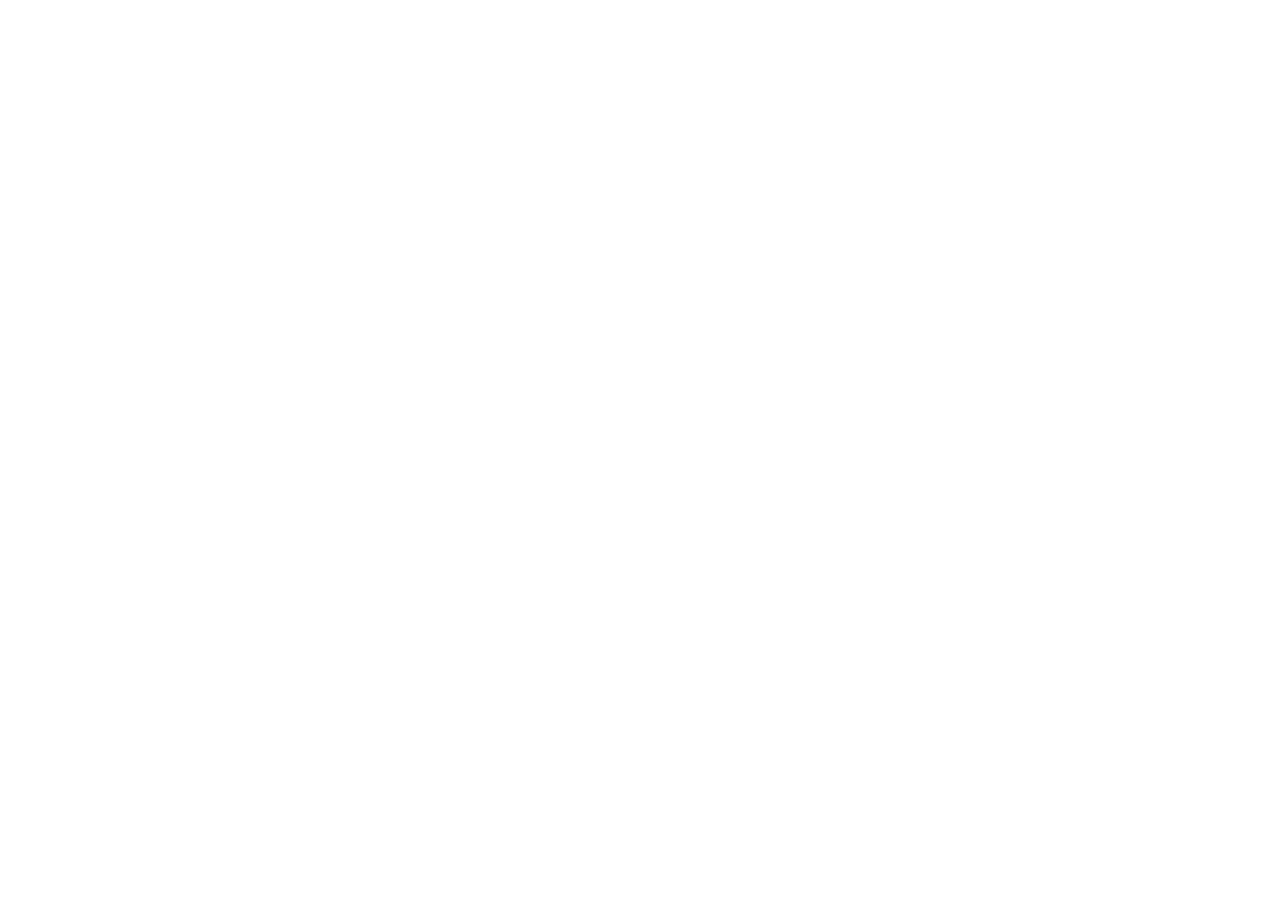
==== login.html @ fe6ef4d4 "大事件项目初始化第二遍" ====
<!DOCTYPE html>
<html lang="en">
<head>
    <meta charset="UTF-8">
    <meta name="viewport" content="width=device-width, initial-scale=1.0">
    <title>注册与登录</title>
</head>
<body>
    
</body>
</html>
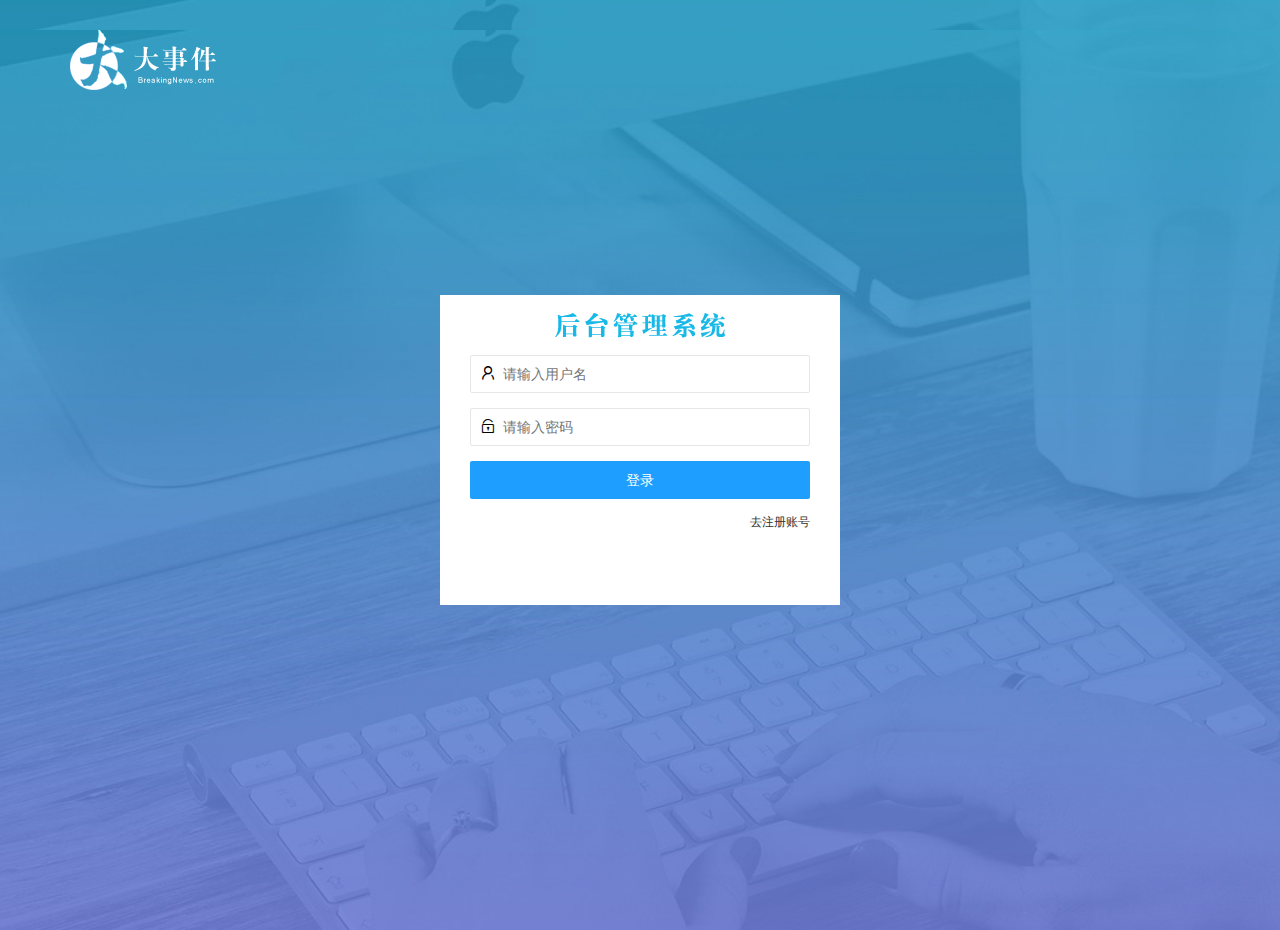
==== commit 66e6048b: "注册和登录功能完成" ====
--- a/login.html
+++ b/login.html
@@ -3,9 +3,76 @@
 <head>
     <meta charset="UTF-8">
     <meta name="viewport" content="width=device-width, initial-scale=1.0">
+    <link rel="shortcut icon" href="/bitbug_favicon.ico" />
+    <link rel="stylesheet" href="./assets/lib/layui/css/layui.css">
+    <link rel="stylesheet" href="./assets/css/login.css">
     <title>注册与登录</title>
 </head>
 <body>
-    
+    <!-- 顶部logo -->
+    <div class="layui-main" style="margin-top:30px;">
+        <img src="./assets/images/logo.png" alt="">
+    </div>
+    <!-- 注册和登录区域 -->
+    <div class="loginAndRegBox">
+        <!-- 登录注册标题 -->
+        <div class="title-box"></div>
+        <!-- 登陆区域 -->
+        <div class="login-box">
+            <!-- 登陆表单 -->
+            <form class="layui-form" id="form_login">
+                <!-- 用户名 -->
+                <div class="layui-form-item">
+                    <i class="layui-icon layui-icon-username"></i> 
+                    <input type="text" name="username" required  lay-verify="required" placeholder="请输入用户名" autocomplete="off" class="layui-input">
+                </div>
+                <!-- 密码 -->
+                <div class="layui-form-item">
+                    <i class="layui-icon layui-icon-password"></i> 
+                    <input type="password" name="password" required  lay-verify="required|pwd" placeholder="请输入密码" autocomplete="off" class="layui-input">
+                </div>
+                <!-- 登录按钮 -->
+                <div class="layui-form-item">
+                    <button class="layui-btn layui-btn-fluid layui-btn-normal" lay-submit >登录</button>
+                </div>
+                <div class="layui-form-item links">
+                    <a href="javascript:;" id="link_reg">去注册账号</a>
+                </div>
+            </form>
+            
+        </div>
+        <!-- 注册区域 -->
+        <div class="reg-box" style="display: none;">
+             <!-- 注册表单 -->
+             <form class="layui-form" id="form_reg">
+                <!-- 用户名 -->
+                <div class="layui-form-item">
+                    <i class="layui-icon layui-icon-username"></i> 
+                    <input type="text" name="username" required  lay-verify="required" placeholder="请输入用户名" autocomplete="off" class="layui-input">
+                </div>
+                <!-- 密码 -->
+                <div class="layui-form-item">
+                    <i class="layui-icon layui-icon-password"></i> 
+                    <input type="password" name="password" required  lay-verify="required|pwd" placeholder="请输入密码" autocomplete="off" class="layui-input">
+                </div>
+                <!-- 确认密码 -->
+                <div class="layui-form-item">
+                    <i class="layui-icon layui-icon-password"></i> 
+                    <input type="password" name="repassword" required  lay-verify="required|pwd|repwd" placeholder="再次确认密码" autocomplete="off" class="layui-input">
+                </div>
+                <!--注册 按钮 -->
+                <div class="layui-form-item">
+                    <button class="layui-btn layui-btn-fluid layui-btn-normal" lay-submit >注册</button>
+                </div>
+                <div class="layui-form-item links">
+                    <a href="javascript:;" id="link_login">去登录</a>
+                </div>
+            </form>
+        </div>
+    </div>
+    <script src="/assets/lib/layui/layui.all.js"></script>
+    <script src="./assets/lib/jquery.js"></script>
+    <script src="./assets/js/baseAPI.js"></script>
+    <script src="./assets/js/login.js"></script>
 </body>
 </html>--- a/assets/lib/layui/css/layui.css
+++ b/assets/lib/layui/css/layui.css
@@ -0,0 +1,2 @@
+/** layui-v2.5.5 MIT License By https://www.layui.com */
+ .layui-inline,img{display:inline-block;vertical-align:middle}h1,h2,h3,h4,h5,h6{font-weight:400}.layui-edge,.layui-header,.layui-inline,.layui-main{position:relative}.layui-body,.layui-edge,.layui-elip{overflow:hidden}.layui-btn,.layui-edge,.layui-inline,img{vertical-align:middle}.layui-btn,.layui-disabled,.layui-icon,.layui-unselect{-moz-user-select:none;-webkit-user-select:none;-ms-user-select:none}.layui-elip,.layui-form-checkbox span,.layui-form-pane .layui-form-label{text-overflow:ellipsis;white-space:nowrap}.layui-breadcrumb,.layui-tree-btnGroup{visibility:hidden}blockquote,body,button,dd,div,dl,dt,form,h1,h2,h3,h4,h5,h6,input,li,ol,p,pre,td,textarea,th,ul{margin:0;padding:0;-webkit-tap-highlight-color:rgba(0,0,0,0)}a:active,a:hover{outline:0}img{border:none}li{list-style:none}table{border-collapse:collapse;border-spacing:0}h4,h5,h6{font-size:100%}button,input,optgroup,option,select,textarea{font-family:inherit;font-size:inherit;font-style:inherit;font-weight:inherit;outline:0}pre{white-space:pre-wrap;white-space:-moz-pre-wrap;white-space:-pre-wrap;white-space:-o-pre-wrap;word-wrap:break-word}body{line-height:24px;font:14px Helvetica Neue,Helvetica,PingFang SC,Tahoma,Arial,sans-serif}hr{height:1px;margin:10px 0;border:0;clear:both}a{color:#333;text-decoration:none}a:hover{color:#777}a cite{font-style:normal;*cursor:pointer}.layui-border-box,.layui-border-box *{box-sizing:border-box}.layui-box,.layui-box *{box-sizing:content-box}.layui-clear{clear:both;*zoom:1}.layui-clear:after{content:'\20';clear:both;*zoom:1;display:block;height:0}.layui-inline{*display:inline;*zoom:1}.layui-edge{display:inline-block;width:0;height:0;border-width:6px;border-style:dashed;border-color:transparent}.layui-edge-top{top:-4px;border-bottom-color:#999;border-bottom-style:solid}.layui-edge-right{border-left-color:#999;border-left-style:solid}.layui-edge-bottom{top:2px;border-top-color:#999;border-top-style:solid}.layui-edge-left{border-right-color:#999;border-right-style:solid}.layui-disabled,.layui-disabled:hover{color:#d2d2d2!important;cursor:not-allowed!important}.layui-circle{border-radius:100%}.layui-show{display:block!important}.layui-hide{display:none!important}@font-face{font-family:layui-icon;src:url(../font/iconfont.eot?v=250);src:url(../font/iconfont.eot?v=250#iefix) format('embedded-opentype'),url(../font/iconfont.woff2?v=250) format('woff2'),url(../font/iconfont.woff?v=250) format('woff'),url(../font/iconfont.ttf?v=250) format('truetype'),url(../font/iconfont.svg?v=250#layui-icon) format('svg')}.layui-icon{font-family:layui-icon!important;font-size:16px;font-style:normal;-webkit-font-smoothing:antialiased;-moz-osx-font-smoothing:grayscale}.layui-icon-reply-fill:before{content:"\e611"}.layui-icon-set-fill:before{content:"\e614"}.layui-icon-menu-fill:before{content:"\e60f"}.layui-icon-search:before{content:"\e615"}.layui-icon-share:before{content:"\e641"}.layui-icon-set-sm:before{content:"\e620"}.layui-icon-engine:before{content:"\e628"}.layui-icon-close:before{content:"\1006"}.layui-icon-close-fill:before{content:"\1007"}.layui-icon-chart-screen:before{content:"\e629"}.layui-icon-star:before{content:"\e600"}.layui-icon-circle-dot:before{content:"\e617"}.layui-icon-chat:before{content:"\e606"}.layui-icon-release:before{content:"\e609"}.layui-icon-list:before{content:"\e60a"}.layui-icon-chart:before{content:"\e62c"}.layui-icon-ok-circle:before{content:"\1005"}.layui-icon-layim-theme:before{content:"\e61b"}.layui-icon-table:before{content:"\e62d"}.layui-icon-right:before{content:"\e602"}.layui-icon-left:before{content:"\e603"}.layui-icon-cart-simple:before{content:"\e698"}.layui-icon-face-cry:before{content:"\e69c"}.layui-icon-face-smile:before{content:"\e6af"}.layui-icon-survey:before{content:"\e6b2"}.layui-icon-tree:before{content:"\e62e"}.layui-icon-upload-circle:before{content:"\e62f"}.layui-icon-add-circle:before{content:"\e61f"}.layui-icon-download-circle:before{content:"\e601"}.layui-icon-templeate-1:before{content:"\e630"}.layui-icon-util:before{content:"\e631"}.layui-icon-face-surprised:before{content:"\e664"}.layui-icon-edit:before{content:"\e642"}.layui-icon-speaker:before{content:"\e645"}.layui-icon-down:before{content:"\e61a"}.layui-icon-file:before{content:"\e621"}.layui-icon-layouts:before{content:"\e632"}.layui-icon-rate-half:before{content:"\e6c9"}.layui-icon-add-circle-fine:before{content:"\e608"}.layui-icon-prev-circle:before{content:"\e633"}.layui-icon-read:before{content:"\e705"}.layui-icon-404:before{content:"\e61c"}.layui-icon-carousel:before{content:"\e634"}.layui-icon-help:before{content:"\e607"}.layui-icon-code-circle:before{content:"\e635"}.layui-icon-water:before{content:"\e636"}.layui-icon-username:before{content:"\e66f"}.layui-icon-find-fill:before{content:"\e670"}.layui-icon-about:before{content:"\e60b"}.layui-icon-location:before{content:"\e715"}.layui-icon-up:before{content:"\e619"}.layui-icon-pause:before{content:"\e651"}.layui-icon-date:before{content:"\e637"}.layui-icon-layim-uploadfile:before{content:"\e61d"}.layui-icon-delete:before{content:"\e640"}.layui-icon-play:before{content:"\e652"}.layui-icon-top:before{content:"\e604"}.layui-icon-friends:before{content:"\e612"}.layui-icon-refresh-3:before{content:"\e9aa"}.layui-icon-ok:before{content:"\e605"}.layui-icon-layer:before{content:"\e638"}.layui-icon-face-smile-fine:before{content:"\e60c"}.layui-icon-dollar:before{content:"\e659"}.layui-icon-group:before{content:"\e613"}.layui-icon-layim-download:before{content:"\e61e"}.layui-icon-picture-fine:before{content:"\e60d"}.layui-icon-link:before{content:"\e64c"}.layui-icon-diamond:before{content:"\e735"}.layui-icon-log:before{content:"\e60e"}.layui-icon-rate-solid:before{content:"\e67a"}.layui-icon-fonts-del:before{content:"\e64f"}.layui-icon-unlink:before{content:"\e64d"}.layui-icon-fonts-clear:before{content:"\e639"}.layui-icon-triangle-r:before{content:"\e623"}.layui-icon-circle:before{content:"\e63f"}.layui-icon-radio:before{content:"\e643"}.layui-icon-align-center:before{content:"\e647"}.layui-icon-align-right:before{content:"\e648"}.layui-icon-align-left:before{content:"\e649"}.layui-icon-loading-1:before{content:"\e63e"}.layui-icon-return:before{content:"\e65c"}.layui-icon-fonts-strong:before{content:"\e62b"}.layui-icon-upload:before{content:"\e67c"}.layui-icon-dialogue:before{content:"\e63a"}.layui-icon-video:before{content:"\e6ed"}.layui-icon-headset:before{content:"\e6fc"}.layui-icon-cellphone-fine:before{content:"\e63b"}.layui-icon-add-1:before{content:"\e654"}.layui-icon-face-smile-b:before{content:"\e650"}.layui-icon-fonts-html:before{content:"\e64b"}.layui-icon-form:before{content:"\e63c"}.layui-icon-cart:before{content:"\e657"}.layui-icon-camera-fill:before{content:"\e65d"}.layui-icon-tabs:before{content:"\e62a"}.layui-icon-fonts-code:before{content:"\e64e"}.layui-icon-fire:before{content:"\e756"}.layui-icon-set:before{content:"\e716"}.layui-icon-fonts-u:before{content:"\e646"}.layui-icon-triangle-d:before{content:"\e625"}.layui-icon-tips:before{content:"\e702"}.layui-icon-picture:before{content:"\e64a"}.layui-icon-more-vertical:before{content:"\e671"}.layui-icon-flag:before{content:"\e66c"}.layui-icon-loading:before{content:"\e63d"}.layui-icon-fonts-i:before{content:"\e644"}.layui-icon-refresh-1:before{content:"\e666"}.layui-icon-rmb:before{content:"\e65e"}.layui-icon-home:before{content:"\e68e"}.layui-icon-user:before{content:"\e770"}.layui-icon-notice:before{content:"\e667"}.layui-icon-login-weibo:before{content:"\e675"}.layui-icon-voice:before{content:"\e688"}.layui-icon-upload-drag:before{content:"\e681"}.layui-icon-login-qq:before{content:"\e676"}.layui-icon-snowflake:before{content:"\e6b1"}.layui-icon-file-b:before{content:"\e655"}.layui-icon-template:before{content:"\e663"}.layui-icon-auz:before{content:"\e672"}.layui-icon-console:before{content:"\e665"}.layui-icon-app:before{content:"\e653"}.layui-icon-prev:before{content:"\e65a"}.layui-icon-website:before{content:"\e7ae"}.layui-icon-next:before{content:"\e65b"}.layui-icon-component:before{content:"\e857"}.layui-icon-more:before{content:"\e65f"}.layui-icon-login-wechat:before{content:"\e677"}.layui-icon-shrink-right:before{content:"\e668"}.layui-icon-spread-left:before{content:"\e66b"}.layui-icon-camera:before{content:"\e660"}.layui-icon-note:before{content:"\e66e"}.layui-icon-refresh:before{content:"\e669"}.layui-icon-female:before{content:"\e661"}.layui-icon-male:before{content:"\e662"}.layui-icon-password:before{content:"\e673"}.layui-icon-senior:before{content:"\e674"}.layui-icon-theme:before{content:"\e66a"}.layui-icon-tread:before{content:"\e6c5"}.layui-icon-praise:before{content:"\e6c6"}.layui-icon-star-fill:before{content:"\e658"}.layui-icon-rate:before{content:"\e67b"}.layui-icon-template-1:before{content:"\e656"}.layui-icon-vercode:before{content:"\e679"}.layui-icon-cellphone:before{content:"\e678"}.layui-icon-screen-full:before{content:"\e622"}.layui-icon-screen-restore:before{content:"\e758"}.layui-icon-cols:before{content:"\e610"}.layui-icon-export:before{content:"\e67d"}.layui-icon-print:before{content:"\e66d"}.layui-icon-slider:before{content:"\e714"}.layui-icon-addition:before{content:"\e624"}.layui-icon-subtraction:before{content:"\e67e"}.layui-icon-service:before{content:"\e626"}.layui-icon-transfer:before{content:"\e691"}.layui-main{width:1140px;margin:0 auto}.layui-header{z-index:1000;height:60px}.layui-header a:hover{transition:all .5s;-webkit-transition:all .5s}.layui-side{position:fixed;left:0;top:0;bottom:0;z-index:999;width:200px;overflow-x:hidden}.layui-side-scroll{position:relative;width:220px;height:100%;overflow-x:hidden}.layui-body{position:absolute;left:200px;right:0;top:0;bottom:0;z-index:998;width:auto;overflow-y:auto;box-sizing:border-box}.layui-layout-body{overflow:hidden}.layui-layout-admin .layui-header{background-color:#23262E}.layui-layout-admin .layui-side{top:60px;width:200px;overflow-x:hidden}.layui-layout-admin .layui-body{position:fixed;top:60px;bottom:44px}.layui-layout-admin .layui-main{width:auto;margin:0 15px}.layui-layout-admin .layui-footer{position:fixed;left:200px;right:0;bottom:0;height:44px;line-height:44px;padding:0 15px;background-color:#eee}.layui-layout-admin .layui-logo{position:absolute;left:0;top:0;width:200px;height:100%;line-height:60px;text-align:center;color:#009688;font-size:16px}.layui-layout-admin .layui-header .layui-nav{background:0 0}.layui-layout-left{position:absolute!important;left:200px;top:0}.layui-layout-right{position:absolute!important;right:0;top:0}.layui-container{position:relative;margin:0 auto;padding:0 15px;box-sizing:border-box}.layui-fluid{position:relative;margin:0 auto;padding:0 15px}.layui-row:after,.layui-row:before{content:'';display:block;clear:both}.layui-col-lg1,.layui-col-lg10,.layui-col-lg11,.layui-col-lg12,.layui-col-lg2,.layui-col-lg3,.layui-col-lg4,.layui-col-lg5,.layui-col-lg6,.layui-col-lg7,.layui-col-lg8,.layui-col-lg9,.layui-col-md1,.layui-col-md10,.layui-col-md11,.layui-col-md12,.layui-col-md2,.layui-col-md3,.layui-col-md4,.layui-col-md5,.layui-col-md6,.layui-col-md7,.layui-col-md8,.layui-col-md9,.layui-col-sm1,.layui-col-sm10,.layui-col-sm11,.layui-col-sm12,.layui-col-sm2,.layui-col-sm3,.layui-col-sm4,.layui-col-sm5,.layui-col-sm6,.layui-col-sm7,.layui-col-sm8,.layui-col-sm9,.layui-col-xs1,.layui-col-xs10,.layui-col-xs11,.layui-col-xs12,.layui-col-xs2,.layui-col-xs3,.layui-col-xs4,.layui-col-xs5,.layui-col-xs6,.layui-col-xs7,.layui-col-xs8,.layui-col-xs9{position:relative;display:block;box-sizing:border-box}.layui-col-xs1,.layui-col-xs10,.layui-col-xs11,.layui-col-xs12,.layui-col-xs2,.layui-col-xs3,.layui-col-xs4,.layui-col-xs5,.layui-col-xs6,.layui-col-xs7,.layui-col-xs8,.layui-col-xs9{float:left}.layui-col-xs1{width:8.33333333%}.layui-col-xs2{width:16.66666667%}.layui-col-xs3{width:25%}.layui-col-xs4{width:33.33333333%}.layui-col-xs5{width:41.66666667%}.layui-col-xs6{width:50%}.layui-col-xs7{width:58.33333333%}.layui-col-xs8{width:66.66666667%}.layui-col-xs9{width:75%}.layui-col-xs10{width:83.33333333%}.layui-col-xs11{width:91.66666667%}.layui-col-xs12{width:100%}.layui-col-xs-offset1{margin-left:8.33333333%}.layui-col-xs-offset2{margin-left:16.66666667%}.layui-col-xs-offset3{margin-left:25%}.layui-col-xs-offset4{margin-left:33.33333333%}.layui-col-xs-offset5{margin-left:41.66666667%}.layui-col-xs-offset6{margin-left:50%}.layui-col-xs-offset7{margin-left:58.33333333%}.layui-col-xs-offset8{margin-left:66.66666667%}.layui-col-xs-offset9{margin-left:75%}.layui-col-xs-offset10{margin-left:83.33333333%}.layui-col-xs-offset11{margin-left:91.66666667%}.layui-col-xs-offset12{margin-left:100%}@media screen and (max-width:768px){.layui-hide-xs{display:none!important}.layui-show-xs-block{display:block!important}.layui-show-xs-inline{display:inline!important}.layui-show-xs-inline-block{display:inline-block!important}}@media screen and (min-width:768px){.layui-container{width:750px}.layui-hide-sm{display:none!important}.layui-show-sm-block{display:block!important}.layui-show-sm-inline{display:inline!important}.layui-show-sm-inline-block{display:inline-block!important}.layui-col-sm1,.layui-col-sm10,.layui-col-sm11,.layui-col-sm12,.layui-col-sm2,.layui-col-sm3,.layui-col-sm4,.layui-col-sm5,.layui-col-sm6,.layui-col-sm7,.layui-col-sm8,.layui-col-sm9{float:left}.layui-col-sm1{width:8.33333333%}.layui-col-sm2{width:16.66666667%}.layui-col-sm3{width:25%}.layui-col-sm4{width:33.33333333%}.layui-col-sm5{width:41.66666667%}.layui-col-sm6{width:50%}.layui-col-sm7{width:58.33333333%}.layui-col-sm8{width:66.66666667%}.layui-col-sm9{width:75%}.layui-col-sm10{width:83.33333333%}.layui-col-sm11{width:91.66666667%}.layui-col-sm12{width:100%}.layui-col-sm-offset1{margin-left:8.33333333%}.layui-col-sm-offset2{margin-left:16.66666667%}.layui-col-sm-offset3{margin-left:25%}.layui-col-sm-offset4{margin-left:33.33333333%}.layui-col-sm-offset5{margin-left:41.66666667%}.layui-col-sm-offset6{margin-left:50%}.layui-col-sm-offset7{margin-left:58.33333333%}.layui-col-sm-offset8{margin-left:66.66666667%}.layui-col-sm-offset9{margin-left:75%}.layui-col-sm-offset10{margin-left:83.33333333%}.layui-col-sm-offset11{margin-left:91.66666667%}.layui-col-sm-offset12{margin-left:100%}}@media screen and (min-width:992px){.layui-container{width:970px}.layui-hide-md{display:none!important}.layui-show-md-block{display:block!important}.layui-show-md-inline{display:inline!important}.layui-show-md-inline-block{display:inline-block!important}.layui-col-md1,.layui-col-md10,.layui-col-md11,.layui-col-md12,.layui-col-md2,.layui-col-md3,.layui-col-md4,.layui-col-md5,.layui-col-md6,.layui-col-md7,.layui-col-md8,.layui-col-md9{float:left}.layui-col-md1{width:8.33333333%}.layui-col-md2{width:16.66666667%}.layui-col-md3{width:25%}.layui-col-md4{width:33.33333333%}.layui-col-md5{width:41.66666667%}.layui-col-md6{width:50%}.layui-col-md7{width:58.33333333%}.layui-col-md8{width:66.66666667%}.layui-col-md9{width:75%}.layui-col-md10{width:83.33333333%}.layui-col-md11{width:91.66666667%}.layui-col-md12{width:100%}.layui-col-md-offset1{margin-left:8.33333333%}.layui-col-md-offset2{margin-left:16.66666667%}.layui-col-md-offset3{margin-left:25%}.layui-col-md-offset4{margin-left:33.33333333%}.layui-col-md-offset5{margin-left:41.66666667%}.layui-col-md-offset6{margin-left:50%}.layui-col-md-offset7{margin-left:58.33333333%}.layui-col-md-offset8{margin-left:66.66666667%}.layui-col-md-offset9{margin-left:75%}.layui-col-md-offset10{margin-left:83.33333333%}.layui-col-md-offset11{margin-left:91.66666667%}.layui-col-md-offset12{margin-left:100%}}@media screen and (min-width:1200px){.layui-container{width:1170px}.layui-hide-lg{display:none!important}.layui-show-lg-block{display:block!important}.layui-show-lg-inline{display:inline!important}.layui-show-lg-inline-block{display:inline-block!important}.layui-col-lg1,.layui-col-lg10,.layui-col-lg11,.layui-col-lg12,.layui-col-lg2,.layui-col-lg3,.layui-col-lg4,.layui-col-lg5,.layui-col-lg6,.layui-col-lg7,.layui-col-lg8,.layui-col-lg9{float:left}.layui-col-lg1{width:8.33333333%}.layui-col-lg2{width:16.66666667%}.layui-col-lg3{width:25%}.layui-col-lg4{width:33.33333333%}.layui-col-lg5{width:41.66666667%}.layui-col-lg6{width:50%}.layui-col-lg7{width:58.33333333%}.layui-col-lg8{width:66.66666667%}.layui-col-lg9{width:75%}.layui-col-lg10{width:83.33333333%}.layui-col-lg11{width:91.66666667%}.layui-col-lg12{width:100%}.layui-col-lg-offset1{margin-left:8.33333333%}.layui-col-lg-offset2{margin-left:16.66666667%}.layui-col-lg-offset3{margin-left:25%}.layui-col-lg-offset4{margin-left:33.33333333%}.layui-col-lg-offset5{margin-left:41.66666667%}.layui-col-lg-offset6{margin-left:50%}.layui-col-lg-offset7{margin-left:58.33333333%}.layui-col-lg-offset8{margin-left:66.66666667%}.layui-col-lg-offset9{margin-left:75%}.layui-col-lg-offset10{margin-left:83.33333333%}.layui-col-lg-offset11{margin-left:91.66666667%}.layui-col-lg-offset12{margin-left:100%}}.layui-col-space1{margin:-.5px}.layui-col-space1>*{padding:.5px}.layui-col-space3{margin:-1.5px}.layui-col-space3>*{padding:1.5px}.layui-col-space5{margin:-2.5px}.layui-col-space5>*{padding:2.5px}.layui-col-space8{margin:-3.5px}.layui-col-space8>*{padding:3.5px}.layui-col-space10{margin:-5px}.layui-col-space10>*{padding:5px}.layui-col-space12{margin:-6px}.layui-col-space12>*{padding:6px}.layui-col-space15{margin:-7.5px}.layui-col-space15>*{padding:7.5px}.layui-col-space18{margin:-9px}.layui-col-space18>*{padding:9px}.layui-col-space20{margin:-10px}.layui-col-space20>*{padding:10px}.layui-col-space22{margin:-11px}.layui-col-space22>*{padding:11px}.layui-col-space25{margin:-12.5px}.layui-col-space25>*{padding:12.5px}.layui-col-space30{margin:-15px}.layui-col-space30>*{padding:15px}.layui-btn,.layui-input,.layui-select,.layui-textarea,.layui-upload-button{outline:0;-webkit-appearance:none;transition:all .3s;-webkit-transition:all .3s;box-sizing:border-box}.layui-elem-quote{margin-bottom:10px;padding:15px;line-height:22px;border-left:5px solid #009688;border-radius:0 2px 2px 0;background-color:#f2f2f2}.layui-quote-nm{border-style:solid;border-width:1px 1px 1px 5px;background:0 0}.layui-elem-field{margin-bottom:10px;padding:0;border-width:1px;border-style:solid}.layui-elem-field legend{margin-left:20px;padding:0 10px;font-size:20px;font-weight:300}.layui-field-title{margin:10px 0 20px;border-width:1px 0 0}.layui-field-box{padding:10px 15px}.layui-field-title .layui-field-box{padding:10px 0}.layui-progress{position:relative;height:6px;border-radius:20px;background-color:#e2e2e2}.layui-progress-bar{position:absolute;left:0;top:0;width:0;max-width:100%;height:6px;border-radius:20px;text-align:right;background-color:#5FB878;transition:all .3s;-webkit-transition:all .3s}.layui-progress-big,.layui-progress-big .layui-progress-bar{height:18px;line-height:18px}.layui-progress-text{position:relative;top:-20px;line-height:18px;font-size:12px;color:#666}.layui-progress-big .layui-progress-text{position:static;padding:0 10px;color:#fff}.layui-collapse{border-width:1px;border-style:solid;border-radius:2px}.layui-colla-content,.layui-colla-item{border-top-width:1px;border-top-style:solid}.layui-colla-item:first-child{border-top:none}.layui-colla-title{position:relative;height:42px;line-height:42px;padding:0 15px 0 35px;color:#333;background-color:#f2f2f2;cursor:pointer;font-size:14px;overflow:hidden}.layui-colla-content{display:none;padding:10px 15px;line-height:22px;color:#666}.layui-colla-icon{position:absolute;left:15px;top:0;font-size:14px}.layui-card{margin-bottom:15px;border-radius:2px;background-color:#fff;box-shadow:0 1px 2px 0 rgba(0,0,0,.05)}.layui-card:last-child{margin-bottom:0}.layui-card-header{position:relative;height:42px;line-height:42px;padding:0 15px;border-bottom:1px solid #f6f6f6;color:#333;border-radius:2px 2px 0 0;font-size:14px}.layui-bg-black,.layui-bg-blue,.layui-bg-cyan,.layui-bg-green,.layui-bg-orange,.layui-bg-red{color:#fff!important}.layui-card-body{position:relative;padding:10px 15px;line-height:24px}.layui-card-body[pad15]{padding:15px}.layui-card-body[pad20]{padding:20px}.layui-card-body .layui-table{margin:5px 0}.layui-card .layui-tab{margin:0}.layui-panel-window{position:relative;padding:15px;border-radius:0;border-top:5px solid #E6E6E6;background-color:#fff}.layui-auxiliar-moving{position:fixed;left:0;right:0;top:0;bottom:0;width:100%;height:100%;background:0 0;z-index:9999999999}.layui-form-label,.layui-form-mid,.layui-form-select,.layui-input-block,.layui-input-inline,.layui-textarea{position:relative}.layui-bg-red{background-color:#FF5722!important}.layui-bg-orange{background-color:#FFB800!important}.layui-bg-green{background-color:#009688!important}.layui-bg-cyan{background-color:#2F4056!important}.layui-bg-blue{background-color:#1E9FFF!important}.layui-bg-black{background-color:#393D49!important}.layui-bg-gray{background-color:#eee!important;color:#666!important}.layui-badge-rim,.layui-colla-content,.layui-colla-item,.layui-collapse,.layui-elem-field,.layui-form-pane .layui-form-item[pane],.layui-form-pane .layui-form-label,.layui-input,.layui-layedit,.layui-layedit-tool,.layui-quote-nm,.layui-select,.layui-tab-bar,.layui-tab-card,.layui-tab-title,.layui-tab-title .layui-this:after,.layui-textarea{border-color:#e6e6e6}.layui-timeline-item:before,hr{background-color:#e6e6e6}.layui-text{line-height:22px;font-size:14px;color:#666}.layui-text h1,.layui-text h2,.layui-text h3{font-weight:500;color:#333}.layui-text h1{font-size:30px}.layui-text h2{font-size:24px}.layui-text h3{font-size:18px}.layui-text a:not(.layui-btn){color:#01AAED}.layui-text a:not(.layui-btn):hover{text-decoration:underline}.layui-text ul{padding:5px 0 5px 15px}.layui-text ul li{margin-top:5px;list-style-type:disc}.layui-text em,.layui-word-aux{color:#999!important;padding:0 5px!important}.layui-btn{display:inline-block;height:38px;line-height:38px;padding:0 18px;background-color:#009688;color:#fff;white-space:nowrap;text-align:center;font-size:14px;border:none;border-radius:2px;cursor:pointer}.layui-btn:hover{opacity:.8;filter:alpha(opacity=80);color:#fff}.layui-btn:active{opacity:1;filter:alpha(opacity=100)}.layui-btn+.layui-btn{margin-left:10px}.layui-btn-container{font-size:0}.layui-btn-container .layui-btn{margin-right:10px;margin-bottom:10px}.layui-btn-container .layui-btn+.layui-btn{margin-left:0}.layui-table .layui-btn-container .layui-btn{margin-bottom:9px}.layui-btn-radius{border-radius:100px}.layui-btn .layui-icon{margin-right:3px;font-size:18px;vertical-align:bottom;vertical-align:middle\9}.layui-btn-primary{border:1px solid #C9C9C9;background-color:#fff;color:#555}.layui-btn-primary:hover{border-color:#009688;color:#333}.layui-btn-normal{background-color:#1E9FFF}.layui-btn-warm{background-color:#FFB800}.layui-btn-danger{background-color:#FF5722}.layui-btn-checked{background-color:#5FB878}.layui-btn-disabled,.layui-btn-disabled:active,.layui-btn-disabled:hover{border:1px solid #e6e6e6;background-color:#FBFBFB;color:#C9C9C9;cursor:not-allowed;opacity:1}.layui-btn-lg{height:44px;line-height:44px;padding:0 25px;font-size:16px}.layui-btn-sm{height:30px;line-height:30px;padding:0 10px;font-size:12px}.layui-btn-sm i{font-size:16px!important}.layui-btn-xs{height:22px;line-height:22px;padding:0 5px;font-size:12px}.layui-btn-xs i{font-size:14px!important}.layui-btn-group{display:inline-block;vertical-align:middle;font-size:0}.layui-btn-group .layui-btn{margin-left:0!important;margin-right:0!important;border-left:1px solid rgba(255,255,255,.5);border-radius:0}.layui-btn-group .layui-btn-primary{border-left:none}.layui-btn-group .layui-btn-primary:hover{border-color:#C9C9C9;color:#009688}.layui-btn-group .layui-btn:first-child{border-left:none;border-radius:2px 0 0 2px}.layui-btn-group .layui-btn-primary:first-child{border-left:1px solid #c9c9c9}.layui-btn-group .layui-btn:last-child{border-radius:0 2px 2px 0}.layui-btn-group .layui-btn+.layui-btn{margin-left:0}.layui-btn-group+.layui-btn-group{margin-left:10px}.layui-btn-fluid{width:100%}.layui-input,.layui-select,.layui-textarea{height:38px;line-height:1.3;line-height:38px\9;border-width:1px;border-style:solid;background-color:#fff;border-radius:2px}.layui-input::-webkit-input-placeholder,.layui-select::-webkit-input-placeholder,.layui-textarea::-webkit-input-placeholder{line-height:1.3}.layui-input,.layui-textarea{display:block;width:100%;padding-left:10px}.layui-input:hover,.layui-textarea:hover{border-color:#D2D2D2!important}.layui-input:focus,.layui-textarea:focus{border-color:#C9C9C9!important}.layui-textarea{min-height:100px;height:auto;line-height:20px;padding:6px 10px;resize:vertical}.layui-select{padding:0 10px}.layui-form input[type=checkbox],.layui-form input[type=radio],.layui-form select{display:none}.layui-form [lay-ignore]{display:initial}.layui-form-item{margin-bottom:15px;clear:both;*zoom:1}.layui-form-item:after{content:'\20';clear:both;*zoom:1;display:block;height:0}.layui-form-label{float:left;display:block;padding:9px 15px;width:80px;font-weight:400;line-height:20px;text-align:right}.layui-form-label-col{display:block;float:none;padding:9px 0;line-height:20px;text-align:left}.layui-form-item .layui-inline{margin-bottom:5px;margin-right:10px}.layui-input-block{margin-left:110px;min-height:36px}.layui-input-inline{display:inline-block;vertical-align:middle}.layui-form-item .layui-input-inline{float:left;width:190px;margin-right:10px}.layui-form-text .layui-input-inline{width:auto}.layui-form-mid{float:left;display:block;padding:9px 0!important;line-height:20px;margin-right:10px}.layui-form-danger+.layui-form-select .layui-input,.layui-form-danger:focus{border-color:#FF5722!important}.layui-form-select .layui-input{padding-right:30px;cursor:pointer}.layui-form-select .layui-edge{position:absolute;right:10px;top:50%;margin-top:-3px;cursor:pointer;border-width:6px;border-top-color:#c2c2c2;border-top-style:solid;transition:all .3s;-webkit-transition:all .3s}.layui-form-select dl{display:none;position:absolute;left:0;top:42px;padding:5px 0;z-index:899;min-width:100%;border:1px solid #d2d2d2;max-height:300px;overflow-y:auto;background-color:#fff;border-radius:2px;box-shadow:0 2px 4px rgba(0,0,0,.12);box-sizing:border-box}.layui-form-select dl dd,.layui-form-select dl dt{padding:0 10px;line-height:36px;white-space:nowrap;overflow:hidden;text-overflow:ellipsis}.layui-form-select dl dt{font-size:12px;color:#999}.layui-form-select dl dd{cursor:pointer}.layui-form-select dl dd:hover{background-color:#f2f2f2;-webkit-transition:.5s all;transition:.5s all}.layui-form-select .layui-select-group dd{padding-left:20px}.layui-form-select dl dd.layui-select-tips{padding-left:10px!important;color:#999}.layui-form-select dl dd.layui-this{background-color:#5FB878;color:#fff}.layui-form-checkbox,.layui-form-select dl dd.layui-disabled{background-color:#fff}.layui-form-selected dl{display:block}.layui-form-checkbox,.layui-form-checkbox *,.layui-form-switch{display:inline-block;vertical-align:middle}.layui-form-selected .layui-edge{margin-top:-9px;-webkit-transform:rotate(180deg);transform:rotate(180deg);margin-top:-3px\9}:root .layui-form-selected .layui-edge{margin-top:-9px\0/IE9}.layui-form-selectup dl{top:auto;bottom:42px}.layui-select-none{margin:5px 0;text-align:center;color:#999}.layui-select-disabled .layui-disabled{border-color:#eee!important}.layui-select-disabled .layui-edge{border-top-color:#d2d2d2}.layui-form-checkbox{position:relative;height:30px;line-height:30px;margin-right:10px;padding-right:30px;cursor:pointer;font-size:0;-webkit-transition:.1s linear;transition:.1s linear;box-sizing:border-box}.layui-form-checkbox span{padding:0 10px;height:100%;font-size:14px;border-radius:2px 0 0 2px;background-color:#d2d2d2;color:#fff;overflow:hidden}.layui-form-checkbox:hover span{background-color:#c2c2c2}.layui-form-checkbox i{position:absolute;right:0;top:0;width:30px;height:28px;border:1px solid #d2d2d2;border-left:none;border-radius:0 2px 2px 0;color:#fff;font-size:20px;text-align:center}.layui-form-checkbox:hover i{border-color:#c2c2c2;color:#c2c2c2}.layui-form-checked,.layui-form-checked:hover{border-color:#5FB878}.layui-form-checked span,.layui-form-checked:hover span{background-color:#5FB878}.layui-form-checked i,.layui-form-checked:hover i{color:#5FB878}.layui-form-item .layui-form-checkbox{margin-top:4px}.layui-form-checkbox[lay-skin=primary]{height:auto!important;line-height:normal!important;min-width:18px;min-height:18px;border:none!important;margin-right:0;padding-left:28px;padding-right:0;background:0 0}.layui-form-checkbox[lay-skin=primary] span{padding-left:0;padding-right:15px;line-height:18px;background:0 0;color:#666}.layui-form-checkbox[lay-skin=primary] i{right:auto;left:0;width:16px;height:16px;line-height:16px;border:1px solid #d2d2d2;font-size:12px;border-radius:2px;background-color:#fff;-webkit-transition:.1s linear;transition:.1s linear}.layui-form-checkbox[lay-skin=primary]:hover i{border-color:#5FB878;color:#fff}.layui-form-checked[lay-skin=primary] i{border-color:#5FB878!important;background-color:#5FB878;color:#fff}.layui-checkbox-disbaled[lay-skin=primary] span{background:0 0!important;color:#c2c2c2}.layui-checkbox-disbaled[lay-skin=primary]:hover i{border-color:#d2d2d2}.layui-form-item .layui-form-checkbox[lay-skin=primary]{margin-top:10px}.layui-form-switch{position:relative;height:22px;line-height:22px;min-width:35px;padding:0 5px;margin-top:8px;border:1px solid #d2d2d2;border-radius:20px;cursor:pointer;background-color:#fff;-webkit-transition:.1s linear;transition:.1s linear}.layui-form-switch i{position:absolute;left:5px;top:3px;width:16px;height:16px;border-radius:20px;background-color:#d2d2d2;-webkit-transition:.1s linear;transition:.1s linear}.layui-form-switch em{position:relative;top:0;width:25px;margin-left:21px;padding:0!important;text-align:center!important;color:#999!important;font-style:normal!important;font-size:12px}.layui-form-onswitch{border-color:#5FB878;background-color:#5FB878}.layui-checkbox-disbaled,.layui-checkbox-disbaled i{border-color:#e2e2e2!important}.layui-form-onswitch i{left:100%;margin-left:-21px;background-color:#fff}.layui-form-onswitch em{margin-left:5px;margin-right:21px;color:#fff!important}.layui-checkbox-disbaled span{background-color:#e2e2e2!important}.layui-checkbox-disbaled:hover i{color:#fff!important}[lay-radio]{display:none}.layui-form-radio,.layui-form-radio *{display:inline-block;vertical-align:middle}.layui-form-radio{line-height:28px;margin:6px 10px 0 0;padding-right:10px;cursor:pointer;font-size:0}.layui-form-radio *{font-size:14px}.layui-form-radio>i{margin-right:8px;font-size:22px;color:#c2c2c2}.layui-form-radio>i:hover,.layui-form-radioed>i{color:#5FB878}.layui-radio-disbaled>i{color:#e2e2e2!important}.layui-form-pane .layui-form-label{width:110px;padding:8px 15px;height:38px;line-height:20px;border-width:1px;border-style:solid;border-radius:2px 0 0 2px;text-align:center;background-color:#FBFBFB;overflow:hidden;box-sizing:border-box}.layui-form-pane .layui-input-inline{margin-left:-1px}.layui-form-pane .layui-input-block{margin-left:110px;left:-1px}.layui-form-pane .layui-input{border-radius:0 2px 2px 0}.layui-form-pane .layui-form-text .layui-form-label{float:none;width:100%;border-radius:2px;box-sizing:border-box;text-align:left}.layui-form-pane .layui-form-text .layui-input-inline{display:block;margin:0;top:-1px;clear:both}.layui-form-pane .layui-form-text .layui-input-block{margin:0;left:0;top:-1px}.layui-form-pane .layui-form-text .layui-textarea{min-height:100px;border-radius:0 0 2px 2px}.layui-form-pane .layui-form-checkbox{margin:4px 0 4px 10px}.layui-form-pane .layui-form-radio,.layui-form-pane .layui-form-switch{margin-top:6px;margin-left:10px}.layui-form-pane .layui-form-item[pane]{position:relative;border-width:1px;border-style:solid}.layui-form-pane .layui-form-item[pane] .layui-form-label{position:absolute;left:0;top:0;height:100%;border-width:0 1px 0 0}.layui-form-pane .layui-form-item[pane] .layui-input-inline{margin-left:110px}@media screen and (max-width:450px){.layui-form-item .layui-form-label{text-overflow:ellipsis;overflow:hidden;white-space:nowrap}.layui-form-item .layui-inline{display:block;margin-right:0;margin-bottom:20px;clear:both}.layui-form-item .layui-inline:after{content:'\20';clear:both;display:block;height:0}.layui-form-item .layui-input-inline{display:block;float:none;left:-3px;width:auto;margin:0 0 10px 112px}.layui-form-item .layui-input-inline+.layui-form-mid{margin-left:110px;top:-5px;padding:0}.layui-form-item .layui-form-checkbox{margin-right:5px;margin-bottom:5px}}.layui-layedit{border-width:1px;border-style:solid;border-radius:2px}.layui-layedit-tool{padding:3px 5px;border-bottom-width:1px;border-bottom-style:solid;font-size:0}.layedit-tool-fixed{position:fixed;top:0;border-top:1px solid #e2e2e2}.layui-layedit-tool .layedit-tool-mid,.layui-layedit-tool .layui-icon{display:inline-block;vertical-align:middle;text-align:center;font-size:14px}.layui-layedit-tool .layui-icon{position:relative;width:32px;height:30px;line-height:30px;margin:3px 5px;color:#777;cursor:pointer;border-radius:2px}.layui-layedit-tool .layui-icon:hover{color:#393D49}.layui-layedit-tool .layui-icon:active{color:#000}.layui-layedit-tool .layedit-tool-active{background-color:#e2e2e2;color:#000}.layui-layedit-tool .layui-disabled,.layui-layedit-tool .layui-disabled:hover{color:#d2d2d2;cursor:not-allowed}.layui-layedit-tool .layedit-tool-mid{width:1px;height:18px;margin:0 10px;background-color:#d2d2d2}.layedit-tool-html{width:50px!important;font-size:30px!important}.layedit-tool-b,.layedit-tool-code,.layedit-tool-help{font-size:16px!important}.layedit-tool-d,.layedit-tool-face,.layedit-tool-image,.layedit-tool-unlink{font-size:18px!important}.layedit-tool-image input{position:absolute;font-size:0;left:0;top:0;width:100%;height:100%;opacity:.01;filter:Alpha(opacity=1);cursor:pointer}.layui-layedit-iframe iframe{display:block;width:100%}#LAY_layedit_code{overflow:hidden}.layui-laypage{display:inline-block;*display:inline;*zoom:1;vertical-align:middle;margin:10px 0;font-size:0}.layui-laypage>a:first-child,.layui-laypage>a:first-child em{border-radius:2px 0 0 2px}.layui-laypage>a:last-child,.layui-laypage>a:last-child em{border-radius:0 2px 2px 0}.layui-laypage>:first-child{margin-left:0!important}.layui-laypage>:last-child{margin-right:0!important}.layui-laypage a,.layui-laypage button,.layui-laypage input,.layui-laypage select,.layui-laypage span{border:1px solid #e2e2e2}.layui-laypage a,.layui-laypage span{display:inline-block;*display:inline;*zoom:1;vertical-align:middle;padding:0 15px;height:28px;line-height:28px;margin:0 -1px 5px 0;background-color:#fff;color:#333;font-size:12px}.layui-flow-more a *,.layui-laypage input,.layui-table-view select[lay-ignore]{display:inline-block}.layui-laypage a:hover{color:#009688}.layui-laypage em{font-style:normal}.layui-laypage .layui-laypage-spr{color:#999;font-weight:700}.layui-laypage a{text-decoration:none}.layui-laypage .layui-laypage-curr{position:relative}.layui-laypage .layui-laypage-curr em{position:relative;color:#fff}.layui-laypage .layui-laypage-curr .layui-laypage-em{position:absolute;left:-1px;top:-1px;padding:1px;width:100%;height:100%;background-color:#009688}.layui-laypage-em{border-radius:2px}.layui-laypage-next em,.layui-laypage-prev em{font-family:Sim sun;font-size:16px}.layui-laypage .layui-laypage-count,.layui-laypage .layui-laypage-limits,.layui-laypage .layui-laypage-refresh,.layui-laypage .layui-laypage-skip{margin-left:10px;margin-right:10px;padding:0;border:none}.layui-laypage .layui-laypage-limits,.layui-laypage .layui-laypage-refresh{vertical-align:top}.layui-laypage .layui-laypage-refresh i{font-size:18px;cursor:pointer}.layui-laypage select{height:22px;padding:3px;border-radius:2px;cursor:pointer}.layui-laypage .layui-laypage-skip{height:30px;line-height:30px;color:#999}.layui-laypage button,.layui-laypage input{height:30px;line-height:30px;border-radius:2px;vertical-align:top;background-color:#fff;box-sizing:border-box}.layui-laypage input{width:40px;margin:0 10px;padding:0 3px;text-align:center}.layui-laypage input:focus,.layui-laypage select:focus{border-color:#009688!important}.layui-laypage button{margin-left:10px;padding:0 10px;cursor:pointer}.layui-table,.layui-table-view{margin:10px 0}.layui-flow-more{margin:10px 0;text-align:center;color:#999;font-size:14px}.layui-flow-more a{height:32px;line-height:32px}.layui-flow-more a *{vertical-align:top}.layui-flow-more a cite{padding:0 20px;border-radius:3px;background-color:#eee;color:#333;font-style:normal}.layui-flow-more a cite:hover{opacity:.8}.layui-flow-more a i{font-size:30px;color:#737383}.layui-table{width:100%;background-color:#fff;color:#666}.layui-table tr{transition:all .3s;-webkit-transition:all .3s}.layui-table th{text-align:left;font-weight:400}.layui-table tbody tr:hover,.layui-table thead tr,.layui-table-click,.layui-table-header,.layui-table-hover,.layui-table-mend,.layui-table-patch,.layui-table-tool,.layui-table-total,.layui-table-total tr,.layui-table[lay-even] tr:nth-child(even){background-color:#f2f2f2}.layui-table td,.layui-table th,.layui-table-col-set,.layui-table-fixed-r,.layui-table-grid-down,.layui-table-header,.layui-table-page,.layui-table-tips-main,.layui-table-tool,.layui-table-total,.layui-table-view,.layui-table[lay-skin=line],.layui-table[lay-skin=row]{border-width:1px;border-style:solid;border-color:#e6e6e6}.layui-table td,.layui-table th{position:relative;padding:9px 15px;min-height:20px;line-height:20px;font-size:14px}.layui-table[lay-skin=line] td,.layui-table[lay-skin=line] th{border-width:0 0 1px}.layui-table[lay-skin=row] td,.layui-table[lay-skin=row] th{border-width:0 1px 0 0}.layui-table[lay-skin=nob] td,.layui-table[lay-skin=nob] th{border:none}.layui-table img{max-width:100px}.layui-table[lay-size=lg] td,.layui-table[lay-size=lg] th{padding:15px 30px}.layui-table-view .layui-table[lay-size=lg] .layui-table-cell{height:40px;line-height:40px}.layui-table[lay-size=sm] td,.layui-table[lay-size=sm] th{font-size:12px;padding:5px 10px}.layui-table-view .layui-table[lay-size=sm] .layui-table-cell{height:20px;line-height:20px}.layui-table[lay-data]{display:none}.layui-table-box{position:relative;overflow:hidden}.layui-table-view .layui-table{position:relative;width:auto;margin:0}.layui-table-view .layui-table[lay-skin=line]{border-width:0 1px 0 0}.layui-table-view .layui-table[lay-skin=row]{border-width:0 0 1px}.layui-table-view .layui-table td,.layui-table-view .layui-table th{padding:5px 0;border-top:none;border-left:none}.layui-table-view .layui-table th.layui-unselect .layui-table-cell span{cursor:pointer}.layui-table-view .layui-table td{cursor:default}.layui-table-view .layui-table td[data-edit=text]{cursor:text}.layui-table-view .layui-form-checkbox[lay-skin=primary] i{width:18px;height:18px}.layui-table-view .layui-form-radio{line-height:0;padding:0}.layui-table-view .layui-form-radio>i{margin:0;font-size:20px}.layui-table-init{position:absolute;left:0;top:0;width:100%;height:100%;text-align:center;z-index:110}.layui-table-init .layui-icon{position:absolute;left:50%;top:50%;margin:-15px 0 0 -15px;font-size:30px;color:#c2c2c2}.layui-table-header{border-width:0 0 1px;overflow:hidden}.layui-table-header .layui-table{margin-bottom:-1px}.layui-table-tool .layui-inline[lay-event]{position:relative;width:26px;height:26px;padding:5px;line-height:16px;margin-right:10px;text-align:center;color:#333;border:1px solid #ccc;cursor:pointer;-webkit-transition:.5s all;transition:.5s all}.layui-table-tool .layui-inline[lay-event]:hover{border:1px solid #999}.layui-table-tool-temp{padding-right:120px}.layui-table-tool-self{position:absolute;right:17px;top:10px}.layui-table-tool .layui-table-tool-self .layui-inline[lay-event]{margin:0 0 0 10px}.layui-table-tool-panel{position:absolute;top:29px;left:-1px;padding:5px 0;min-width:150px;min-height:40px;border:1px solid #d2d2d2;text-align:left;overflow-y:auto;background-color:#fff;box-shadow:0 2px 4px rgba(0,0,0,.12)}.layui-table-cell,.layui-table-tool-panel li{overflow:hidden;text-overflow:ellipsis;white-space:nowrap}.layui-table-tool-panel li{padding:0 10px;line-height:30px;-webkit-transition:.5s all;transition:.5s all}.layui-table-tool-panel li .layui-form-checkbox[lay-skin=primary]{width:100%;padding-left:28px}.layui-table-tool-panel li:hover{background-color:#f2f2f2}.layui-table-tool-panel li .layui-form-checkbox[lay-skin=primary] i{position:absolute;left:0;top:0}.layui-table-tool-panel li .layui-form-checkbox[lay-skin=primary] span{padding:0}.layui-table-tool .layui-table-tool-self .layui-table-tool-panel{left:auto;right:-1px}.layui-table-col-set{position:absolute;right:0;top:0;width:20px;height:100%;border-width:0 0 0 1px;background-color:#fff}.layui-table-sort{width:10px;height:20px;margin-left:5px;cursor:pointer!important}.layui-table-sort .layui-edge{position:absolute;left:5px;border-width:5px}.layui-table-sort .layui-table-sort-asc{top:3px;border-top:none;border-bottom-style:solid;border-bottom-color:#b2b2b2}.layui-table-sort .layui-table-sort-asc:hover{border-bottom-color:#666}.layui-table-sort .layui-table-sort-desc{bottom:5px;border-bottom:none;border-top-style:solid;border-top-color:#b2b2b2}.layui-table-sort .layui-table-sort-desc:hover{border-top-color:#666}.layui-table-sort[lay-sort=asc] .layui-table-sort-asc{border-bottom-color:#000}.layui-table-sort[lay-sort=desc] .layui-table-sort-desc{border-top-color:#000}.layui-table-cell{height:28px;line-height:28px;padding:0 15px;position:relative;box-sizing:border-box}.layui-table-cell .layui-form-checkbox[lay-skin=primary]{top:-1px;padding:0}.layui-table-cell .layui-table-link{color:#01AAED}.laytable-cell-checkbox,.laytable-cell-numbers,.laytable-cell-radio,.laytable-cell-space{padding:0;text-align:center}.layui-table-body{position:relative;overflow:auto;margin-right:-1px;margin-bottom:-1px}.layui-table-body .layui-none{line-height:26px;padding:15px;text-align:center;color:#999}.layui-table-fixed{position:absolute;left:0;top:0;z-index:101}.layui-table-fixed .layui-table-body{overflow:hidden}.layui-table-fixed-l{box-shadow:0 -1px 8px rgba(0,0,0,.08)}.layui-table-fixed-r{left:auto;right:-1px;border-width:0 0 0 1px;box-shadow:-1px 0 8px rgba(0,0,0,.08)}.layui-table-fixed-r .layui-table-header{position:relative;overflow:visible}.layui-table-mend{position:absolute;right:-49px;top:0;height:100%;width:50px}.layui-table-tool{position:relative;z-index:890;width:100%;min-height:50px;line-height:30px;padding:10px 15px;border-width:0 0 1px}.layui-table-tool .layui-btn-container{margin-bottom:-10px}.layui-table-page,.layui-table-total{border-width:1px 0 0;margin-bottom:-1px;overflow:hidden}.layui-table-page{position:relative;width:100%;padding:7px 7px 0;height:41px;font-size:12px;white-space:nowrap}.layui-table-page>div{height:26px}.layui-table-page .layui-laypage{margin:0}.layui-table-page .layui-laypage a,.layui-table-page .layui-laypage span{height:26px;line-height:26px;margin-bottom:10px;border:none;background:0 0}.layui-table-page .layui-laypage a,.layui-table-page .layui-laypage span.layui-laypage-curr{padding:0 12px}.layui-table-page .layui-laypage span{margin-left:0;padding:0}.layui-table-page .layui-laypage .layui-laypage-prev{margin-left:-7px!important}.layui-table-page .layui-laypage .layui-laypage-curr .layui-laypage-em{left:0;top:0;padding:0}.layui-table-page .layui-laypage button,.layui-table-page .layui-laypage input{height:26px;line-height:26px}.layui-table-page .layui-laypage input{width:40px}.layui-table-page .layui-laypage button{padding:0 10px}.layui-table-page select{height:18px}.layui-table-patch .layui-table-cell{padding:0;width:30px}.layui-table-edit{position:absolute;left:0;top:0;width:100%;height:100%;padding:0 14px 1px;border-radius:0;box-shadow:1px 1px 20px rgba(0,0,0,.15)}.layui-table-edit:focus{border-color:#5FB878!important}select.layui-table-edit{padding:0 0 0 10px;border-color:#C9C9C9}.layui-table-view .layui-form-checkbox,.layui-table-view .layui-form-radio,.layui-table-view .layui-form-switch{top:0;margin:0;box-sizing:content-box}.layui-table-view .layui-form-checkbox{top:-1px;height:26px;line-height:26px}.layui-table-view .layui-form-checkbox i{height:26px}.layui-table-grid .layui-table-cell{overflow:visible}.layui-table-grid-down{position:absolute;top:0;right:0;width:26px;height:100%;padding:5px 0;border-width:0 0 0 1px;text-align:center;background-color:#fff;color:#999;cursor:pointer}.layui-table-grid-down .layui-icon{position:absolute;top:50%;left:50%;margin:-8px 0 0 -8px}.layui-table-grid-down:hover{background-color:#fbfbfb}body .layui-table-tips .layui-layer-content{background:0 0;padding:0;box-shadow:0 1px 6px rgba(0,0,0,.12)}.layui-table-tips-main{margin:-44px 0 0 -1px;max-height:150px;padding:8px 15px;font-size:14px;overflow-y:scroll;background-color:#fff;color:#666}.layui-table-tips-c{position:absolute;right:-3px;top:-13px;width:20px;height:20px;padding:3px;cursor:pointer;background-color:#666;border-radius:50%;color:#fff}.layui-table-tips-c:hover{background-color:#777}.layui-table-tips-c:before{position:relative;right:-2px}.layui-upload-file{display:none!important;opacity:.01;filter:Alpha(opacity=1)}.layui-upload-drag,.layui-upload-form,.layui-upload-wrap{display:inline-block}.layui-upload-list{margin:10px 0}.layui-upload-choose{padding:0 10px;color:#999}.layui-upload-drag{position:relative;padding:30px;border:1px dashed #e2e2e2;background-color:#fff;text-align:center;cursor:pointer;color:#999}.layui-upload-drag .layui-icon{font-size:50px;color:#009688}.layui-upload-drag[lay-over]{border-color:#009688}.layui-upload-iframe{position:absolute;width:0;height:0;border:0;visibility:hidden}.layui-upload-wrap{position:relative;vertical-align:middle}.layui-upload-wrap .layui-upload-file{display:block!important;position:absolute;left:0;top:0;z-index:10;font-size:100px;width:100%;height:100%;opacity:.01;filter:Alpha(opacity=1);cursor:pointer}.layui-transfer-active,.layui-transfer-box{display:inline-block;vertical-align:middle}.layui-transfer-box,.layui-transfer-header,.layui-transfer-search{border-width:0;border-style:solid;border-color:#e6e6e6}.layui-transfer-box{position:relative;border-width:1px;width:200px;height:360px;border-radius:2px;background-color:#fff}.layui-transfer-box .layui-form-checkbox{width:100%;margin:0!important}.layui-transfer-header{height:38px;line-height:38px;padding:0 10px;border-bottom-width:1px}.layui-transfer-search{position:relative;padding:10px;border-bottom-width:1px}.layui-transfer-search .layui-input{height:32px;padding-left:30px;font-size:12px}.layui-transfer-search .layui-icon-search{position:absolute;left:20px;top:50%;margin-top:-8px;color:#666}.layui-transfer-active{margin:0 15px}.layui-transfer-active .layui-btn{display:block;margin:0;padding:0 15px;background-color:#5FB878;border-color:#5FB878;color:#fff}.layui-transfer-active .layui-btn-disabled{background-color:#FBFBFB;border-color:#e6e6e6;color:#C9C9C9}.layui-transfer-active .layui-btn:first-child{margin-bottom:15px}.layui-transfer-active .layui-btn .layui-icon{margin:0;font-size:14px!important}.layui-transfer-data{padding:5px 0;overflow:auto}.layui-transfer-data li{height:32px;line-height:32px;padding:0 10px}.layui-transfer-data li:hover{background-color:#f2f2f2;transition:.5s all}.layui-transfer-data .layui-none{padding:15px 10px;text-align:center;color:#999}.layui-nav{position:relative;padding:0 20px;background-color:#393D49;color:#fff;border-radius:2px;font-size:0;box-sizing:border-box}.layui-nav *{font-size:14px}.layui-nav .layui-nav-item{position:relative;display:inline-block;*display:inline;*zoom:1;vertical-align:middle;line-height:60px}.layui-nav .layui-nav-item a{display:block;padding:0 20px;color:#fff;color:rgba(255,255,255,.7);transition:all .3s;-webkit-transition:all .3s}.layui-nav .layui-this:after,.layui-nav-bar,.layui-nav-tree .layui-nav-itemed:after{position:absolute;left:0;top:0;width:0;height:5px;background-color:#5FB878;transition:all .2s;-webkit-transition:all .2s}.layui-nav-bar{z-index:1000}.layui-nav .layui-nav-item a:hover,.layui-nav .layui-this a{color:#fff}.layui-nav .layui-this:after{content:'';top:auto;bottom:0;width:100%}.layui-nav-img{width:30px;height:30px;margin-right:10px;border-radius:50%}.layui-nav .layui-nav-more{content:'';width:0;height:0;border-style:solid dashed dashed;border-color:#fff transparent transparent;overflow:hidden;cursor:pointer;transition:all .2s;-webkit-transition:all .2s;position:absolute;top:50%;right:3px;margin-top:-3px;border-width:6px;border-top-color:rgba(255,255,255,.7)}.layui-nav .layui-nav-mored,.layui-nav-itemed>a .layui-nav-more{margin-top:-9px;border-style:dashed dashed solid;border-color:transparent transparent #fff}.layui-nav-child{display:none;position:absolute;left:0;top:65px;min-width:100%;line-height:36px;padding:5px 0;box-shadow:0 2px 4px rgba(0,0,0,.12);border:1px solid #d2d2d2;background-color:#fff;z-index:100;border-radius:2px;white-space:nowrap}.layui-nav .layui-nav-child a{color:#333}.layui-nav .layui-nav-child a:hover{background-color:#f2f2f2;color:#000}.layui-nav-child dd{position:relative}.layui-nav .layui-nav-child dd.layui-this a,.layui-nav-child dd.layui-this{background-color:#5FB878;color:#fff}.layui-nav-child dd.layui-this:after{display:none}.layui-nav-tree{width:200px;padding:0}.layui-nav-tree .layui-nav-item{display:block;width:100%;line-height:45px}.layui-nav-tree .layui-nav-item a{position:relative;height:45px;line-height:45px;text-overflow:ellipsis;overflow:hidden;white-space:nowrap}.layui-nav-tree .layui-nav-item a:hover{background-color:#4E5465}.layui-nav-tree .layui-nav-bar{width:5px;height:0;background-color:#009688}.layui-nav-tree .layui-nav-child dd.layui-this,.layui-nav-tree .layui-nav-child dd.layui-this a,.layui-nav-tree .layui-this,.layui-nav-tree .layui-this>a,.layui-nav-tree .layui-this>a:hover{background-color:#009688;color:#fff}.layui-nav-tree .layui-this:after{display:none}.layui-nav-itemed>a,.layui-nav-tree .layui-nav-title a,.layui-nav-tree .layui-nav-title a:hover{color:#fff!important}.layui-nav-tree .layui-nav-child{position:relative;z-index:0;top:0;border:none;box-shadow:none}.layui-nav-tree .layui-nav-child a{height:40px;line-height:40px;color:#fff;color:rgba(255,255,255,.7)}.layui-nav-tree .layui-nav-child,.layui-nav-tree .layui-nav-child a:hover{background:0 0;color:#fff}.layui-nav-tree .layui-nav-more{right:10px}.layui-nav-itemed>.layui-nav-child{display:block;padding:0;background-color:rgba(0,0,0,.3)!important}.layui-nav-itemed>.layui-nav-child>.layui-this>.layui-nav-child{display:block}.layui-nav-side{position:fixed;top:0;bottom:0;left:0;overflow-x:hidden;z-index:999}.layui-bg-blue .layui-nav-bar,.layui-bg-blue .layui-nav-itemed:after,.layui-bg-blue .layui-this:after{background-color:#93D1FF}.layui-bg-blue .layui-nav-child dd.layui-this{background-color:#1E9FFF}.layui-bg-blue .layui-nav-itemed>a,.layui-nav-tree.layui-bg-blue .layui-nav-title a,.layui-nav-tree.layui-bg-blue .layui-nav-title a:hover{background-color:#007DDB!important}.layui-breadcrumb{font-size:0}.layui-breadcrumb>*{font-size:14px}.layui-breadcrumb a{color:#999!important}.layui-breadcrumb a:hover{color:#5FB878!important}.layui-breadcrumb a cite{color:#666;font-style:normal}.layui-breadcrumb span[lay-separator]{margin:0 10px;color:#999}.layui-tab{margin:10px 0;text-align:left!important}.layui-tab[overflow]>.layui-tab-title{overflow:hidden}.layui-tab-title{position:relative;left:0;height:40px;white-space:nowrap;font-size:0;border-bottom-width:1px;border-bottom-style:solid;transition:all .2s;-webkit-transition:all .2s}.layui-tab-title li{display:inline-block;*display:inline;*zoom:1;vertical-align:middle;font-size:14px;transition:all .2s;-webkit-transition:all .2s;position:relative;line-height:40px;min-width:65px;padding:0 15px;text-align:center;cursor:pointer}.layui-tab-title li a{display:block}.layui-tab-title .layui-this{color:#000}.layui-tab-title .layui-this:after{position:absolute;left:0;top:0;content:'';width:100%;height:41px;border-width:1px;border-style:solid;border-bottom-color:#fff;border-radius:2px 2px 0 0;box-sizing:border-box;pointer-events:none}.layui-tab-bar{position:absolute;right:0;top:0;z-index:10;width:30px;height:39px;line-height:39px;border-width:1px;border-style:solid;border-radius:2px;text-align:center;background-color:#fff;cursor:pointer}.layui-tab-bar .layui-icon{position:relative;display:inline-block;top:3px;transition:all .3s;-webkit-transition:all .3s}.layui-tab-item{display:none}.layui-tab-more{padding-right:30px;height:auto!important;white-space:normal!important}.layui-tab-more li.layui-this:after{border-bottom-color:#e2e2e2;border-radius:2px}.layui-tab-more .layui-tab-bar .layui-icon{top:-2px;top:3px\9;-webkit-transform:rotate(180deg);transform:rotate(180deg)}:root .layui-tab-more .layui-tab-bar .layui-icon{top:-2px\0/IE9}.layui-tab-content{padding:10px}.layui-tab-title li .layui-tab-close{position:relative;display:inline-block;width:18px;height:18px;line-height:20px;margin-left:8px;top:1px;text-align:center;font-size:14px;color:#c2c2c2;transition:all .2s;-webkit-transition:all .2s}.layui-tab-title li .layui-tab-close:hover{border-radius:2px;background-color:#FF5722;color:#fff}.layui-tab-brief>.layui-tab-title .layui-this{color:#009688}.layui-tab-brief>.layui-tab-more li.layui-this:after,.layui-tab-brief>.layui-tab-title .layui-this:after{border:none;border-radius:0;border-bottom:2px solid #5FB878}.layui-tab-brief[overflow]>.layui-tab-title .layui-this:after{top:-1px}.layui-tab-card{border-width:1px;border-style:solid;border-radius:2px;box-shadow:0 2px 5px 0 rgba(0,0,0,.1)}.layui-tab-card>.layui-tab-title{background-color:#f2f2f2}.layui-tab-card>.layui-tab-title li{margin-right:-1px;margin-left:-1px}.layui-tab-card>.layui-tab-title .layui-this{background-color:#fff}.layui-tab-card>.layui-tab-title .layui-this:after{border-top:none;border-width:1px;border-bottom-color:#fff}.layui-tab-card>.layui-tab-title .layui-tab-bar{height:40px;line-height:40px;border-radius:0;border-top:none;border-right:none}.layui-tab-card>.layui-tab-more .layui-this{background:0 0;color:#5FB878}.layui-tab-card>.layui-tab-more .layui-this:after{border:none}.layui-timeline{padding-left:5px}.layui-timeline-item{position:relative;padding-bottom:20px}.layui-timeline-axis{position:absolute;left:-5px;top:0;z-index:10;width:20px;height:20px;line-height:20px;background-color:#fff;color:#5FB878;border-radius:50%;text-align:center;cursor:pointer}.layui-timeline-axis:hover{color:#FF5722}.layui-timeline-item:before{content:'';position:absolute;left:5px;top:0;z-index:0;width:1px;height:100%}.layui-timeline-item:last-child:before{display:none}.layui-timeline-item:first-child:before{display:block}.layui-timeline-content{padding-left:25px}.layui-timeline-title{position:relative;margin-bottom:10px}.layui-badge,.layui-badge-dot,.layui-badge-rim{position:relative;display:inline-block;padding:0 6px;font-size:12px;text-align:center;background-color:#FF5722;color:#fff;border-radius:2px}.layui-badge{height:18px;line-height:18px}.layui-badge-dot{width:8px;height:8px;padding:0;border-radius:50%}.layui-badge-rim{height:18px;line-height:18px;border-width:1px;border-style:solid;background-color:#fff;color:#666}.layui-btn .layui-badge,.layui-btn .layui-badge-dot{margin-left:5px}.layui-nav .layui-badge,.layui-nav .layui-badge-dot{position:absolute;top:50%;margin:-8px 6px 0}.layui-tab-title .layui-badge,.layui-tab-title .layui-badge-dot{left:5px;top:-2px}.layui-carousel{position:relative;left:0;top:0;background-color:#f8f8f8}.layui-carousel>[carousel-item]{position:relative;width:100%;height:100%;overflow:hidden}.layui-carousel>[carousel-item]:before{position:absolute;content:'\e63d';left:50%;top:50%;width:100px;line-height:20px;margin:-10px 0 0 -50px;text-align:center;color:#c2c2c2;font-family:layui-icon!important;font-size:30px;font-style:normal;-webkit-font-smoothing:antialiased;-moz-osx-font-smoothing:grayscale}.layui-carousel>[carousel-item]>*{display:none;position:absolute;left:0;top:0;width:100%;height:100%;background-color:#f8f8f8;transition-duration:.3s;-webkit-transition-duration:.3s}.layui-carousel-updown>*{-webkit-transition:.3s ease-in-out up;transition:.3s ease-in-out up}.layui-carousel-arrow{display:none\9;opacity:0;position:absolute;left:10px;top:50%;margin-top:-18px;width:36px;height:36px;line-height:36px;text-align:center;font-size:20px;border:0;border-radius:50%;background-color:rgba(0,0,0,.2);color:#fff;-webkit-transition-duration:.3s;transition-duration:.3s;cursor:pointer}.layui-carousel-arrow[lay-type=add]{left:auto!important;right:10px}.layui-carousel:hover .layui-carousel-arrow[lay-type=add],.layui-carousel[lay-arrow=always] .layui-carousel-arrow[lay-type=add]{right:20px}.layui-carousel[lay-arrow=always] .layui-carousel-arrow{opacity:1;left:20px}.layui-carousel[lay-arrow=none] .layui-carousel-arrow{display:none}.layui-carousel-arrow:hover,.layui-carousel-ind ul:hover{background-color:rgba(0,0,0,.35)}.layui-carousel:hover .layui-carousel-arrow{display:block\9;opacity:1;left:20px}.layui-carousel-ind{position:relative;top:-35px;width:100%;line-height:0!important;text-align:center;font-size:0}.layui-carousel[lay-indicator=outside]{margin-bottom:30px}.layui-carousel[lay-indicator=outside] .layui-carousel-ind{top:10px}.layui-carousel[lay-indicator=outside] .layui-carousel-ind ul{background-color:rgba(0,0,0,.5)}.layui-carousel[lay-indicator=none] .layui-carousel-ind{display:none}.layui-carousel-ind ul{display:inline-block;padding:5px;background-color:rgba(0,0,0,.2);border-radius:10px;-webkit-transition-duration:.3s;transition-duration:.3s}.layui-carousel-ind li{display:inline-block;width:10px;height:10px;margin:0 3px;font-size:14px;background-color:#e2e2e2;background-color:rgba(255,255,255,.5);border-radius:50%;cursor:pointer;-webkit-transition-duration:.3s;transition-duration:.3s}.layui-carousel-ind li:hover{background-color:rgba(255,255,255,.7)}.layui-carousel-ind li.layui-this{background-color:#fff}.layui-carousel>[carousel-item]>.layui-carousel-next,.layui-carousel>[carousel-item]>.layui-carousel-prev,.layui-carousel>[carousel-item]>.layui-this{display:block}.layui-carousel>[carousel-item]>.layui-this{left:0}.layui-carousel>[carousel-item]>.layui-carousel-prev{left:-100%}.layui-carousel>[carousel-item]>.layui-carousel-next{left:100%}.layui-carousel>[carousel-item]>.layui-carousel-next.layui-carousel-left,.layui-carousel>[carousel-item]>.layui-carousel-prev.layui-carousel-right{left:0}.layui-carousel>[carousel-item]>.layui-this.layui-carousel-left{left:-100%}.layui-carousel>[carousel-item]>.layui-this.layui-carousel-right{left:100%}.layui-carousel[lay-anim=updown] .layui-carousel-arrow{left:50%!important;top:20px;margin:0 0 0 -18px}.layui-carousel[lay-anim=updown]>[carousel-item]>*,.layui-carousel[lay-anim=fade]>[carousel-item]>*{left:0!important}.layui-carousel[lay-anim=updown] .layui-carousel-arrow[lay-type=add]{top:auto!important;bottom:20px}.layui-carousel[lay-anim=updown] .layui-carousel-ind{position:absolute;top:50%;right:20px;width:auto;height:auto}.layui-carousel[lay-anim=updown] .layui-carousel-ind ul{padding:3px 5px}.layui-carousel[lay-anim=updown] .layui-carousel-ind li{display:block;margin:6px 0}.layui-carousel[lay-anim=updown]>[carousel-item]>.layui-this{top:0}.layui-carousel[lay-anim=updown]>[carousel-item]>.layui-carousel-prev{top:-100%}.layui-carousel[lay-anim=updown]>[carousel-item]>.layui-carousel-next{top:100%}.layui-carousel[lay-anim=updown]>[carousel-item]>.layui-carousel-next.layui-carousel-left,.layui-carousel[lay-anim=updown]>[carousel-item]>.layui-carousel-prev.layui-carousel-right{top:0}.layui-carousel[lay-anim=updown]>[carousel-item]>.layui-this.layui-carousel-left{top:-100%}.layui-carousel[lay-anim=updown]>[carousel-item]>.layui-this.layui-carousel-right{top:100%}.layui-carousel[lay-anim=fade]>[carousel-item]>.layui-carousel-next,.layui-carousel[lay-anim=fade]>[carousel-item]>.layui-carousel-prev{opacity:0}.layui-carousel[lay-anim=fade]>[carousel-item]>.layui-carousel-next.layui-carousel-left,.layui-carousel[lay-anim=fade]>[carousel-item]>.layui-carousel-prev.layui-carousel-right{opacity:1}.layui-carousel[lay-anim=fade]>[carousel-item]>.layui-this.layui-carousel-left,.layui-carousel[lay-anim=fade]>[carousel-item]>.layui-this.layui-carousel-right{opacity:0}.layui-fixbar{position:fixed;right:15px;bottom:15px;z-index:999999}.layui-fixbar li{width:50px;height:50px;line-height:50px;margin-bottom:1px;text-align:center;cursor:pointer;font-size:30px;background-color:#9F9F9F;color:#fff;border-radius:2px;opacity:.95}.layui-fixbar li:hover{opacity:.85}.layui-fixbar li:active{opacity:1}.layui-fixbar .layui-fixbar-top{display:none;font-size:40px}body .layui-util-face{border:none;background:0 0}body .layui-util-face .layui-layer-content{padding:0;background-color:#fff;color:#666;box-shadow:none}.layui-util-face .layui-layer-TipsG{display:none}.layui-util-face ul{position:relative;width:372px;padding:10px;border:1px solid #D9D9D9;background-color:#fff;box-shadow:0 0 20px rgba(0,0,0,.2)}.layui-util-face ul li{cursor:pointer;float:left;border:1px solid #e8e8e8;height:22px;width:26px;overflow:hidden;margin:-1px 0 0 -1px;padding:4px 2px;text-align:center}.layui-util-face ul li:hover{position:relative;z-index:2;border:1px solid #eb7350;background:#fff9ec}.layui-code{position:relative;margin:10px 0;padding:15px;line-height:20px;border:1px solid #ddd;border-left-width:6px;background-color:#F2F2F2;color:#333;font-family:Courier New;font-size:12px}.layui-rate,.layui-rate *{display:inline-block;vertical-align:middle}.layui-rate{padding:10px 5px 10px 0;font-size:0}.layui-rate li i.layui-icon{font-size:20px;color:#FFB800;margin-right:5px;transition:all .3s;-webkit-transition:all .3s}.layui-rate li i:hover{cursor:pointer;transform:scale(1.12);-webkit-transform:scale(1.12)}.layui-rate[readonly] li i:hover{cursor:default;transform:scale(1)}.layui-colorpicker{width:26px;height:26px;border:1px solid #e6e6e6;padding:5px;border-radius:2px;line-height:24px;display:inline-block;cursor:pointer;transition:all .3s;-webkit-transition:all .3s}.layui-colorpicker:hover{border-color:#d2d2d2}.layui-colorpicker.layui-colorpicker-lg{width:34px;height:34px;line-height:32px}.layui-colorpicker.layui-colorpicker-sm{width:24px;height:24px;line-height:22px}.layui-colorpicker.layui-colorpicker-xs{width:22px;height:22px;line-height:20px}.layui-colorpicker-trigger-bgcolor{display:block;background:url([data-uri]);border-radius:2px}.layui-colorpicker-trigger-span{display:block;height:100%;box-sizing:border-box;border:1px solid rgba(0,0,0,.15);border-radius:2px;text-align:center}.layui-colorpicker-trigger-i{display:inline-block;color:#FFF;font-size:12px}.layui-colorpicker-trigger-i.layui-icon-close{color:#999}.layui-colorpicker-main{position:absolute;z-index:66666666;width:280px;padding:7px;background:#FFF;border:1px solid #d2d2d2;border-radius:2px;box-shadow:0 2px 4px rgba(0,0,0,.12)}.layui-colorpicker-main-wrapper{height:180px;position:relative}.layui-colorpicker-basis{width:260px;height:100%;position:relative}.layui-colorpicker-basis-white{width:100%;height:100%;position:absolute;top:0;left:0;background:linear-gradient(90deg,#FFF,hsla(0,0%,100%,0))}.layui-colorpicker-basis-black{width:100%;height:100%;position:absolute;top:0;left:0;background:linear-gradient(0deg,#000,transparent)}.layui-colorpicker-basis-cursor{width:10px;height:10px;border:1px solid #FFF;border-radius:50%;position:absolute;top:-3px;right:-3px;cursor:pointer}.layui-colorpicker-side{position:absolute;top:0;right:0;width:12px;height:100%;background:linear-gradient(red,#FF0,#0F0,#0FF,#00F,#F0F,red)}.layui-colorpicker-side-slider{width:100%;height:5px;box-shadow:0 0 1px #888;box-sizing:border-box;background:#FFF;border-radius:1px;border:1px solid #f0f0f0;cursor:pointer;position:absolute;left:0}.layui-colorpicker-main-alpha{display:none;height:12px;margin-top:7px;background:url([data-uri])}.layui-colorpicker-alpha-bgcolor{height:100%;position:relative}.layui-colorpicker-alpha-slider{width:5px;height:100%;box-shadow:0 0 1px #888;box-sizing:border-box;background:#FFF;border-radius:1px;border:1px solid #f0f0f0;cursor:pointer;position:absolute;top:0}.layui-colorpicker-main-pre{padding-top:7px;font-size:0}.layui-colorpicker-pre{width:20px;height:20px;border-radius:2px;display:inline-block;margin-left:6px;margin-bottom:7px;cursor:pointer}.layui-colorpicker-pre:nth-child(11n+1){margin-left:0}.layui-colorpicker-pre-isalpha{background:url([data-uri])}.layui-colorpicker-pre.layui-this{box-shadow:0 0 3px 2px rgba(0,0,0,.15)}.layui-colorpicker-pre>div{height:100%;border-radius:2px}.layui-colorpicker-main-input{text-align:right;padding-top:7px}.layui-colorpicker-main-input .layui-btn-container .layui-btn{margin:0 0 0 10px}.layui-colorpicker-main-input div.layui-inline{float:left;margin-right:10px;font-size:14px}.layui-colorpicker-main-input input.layui-input{width:150px;height:30px;color:#666}.layui-slider{height:4px;background:#e2e2e2;border-radius:3px;position:relative;cursor:pointer}.layui-slider-bar{border-radius:3px;position:absolute;height:100%}.layui-slider-step{position:absolute;top:0;width:4px;height:4px;border-radius:50%;background:#FFF;-webkit-transform:translateX(-50%);transform:translateX(-50%)}.layui-slider-wrap{width:36px;height:36px;position:absolute;top:-16px;-webkit-transform:translateX(-50%);transform:translateX(-50%);z-index:10;text-align:center}.layui-slider-wrap-btn{width:12px;height:12px;border-radius:50%;background:#FFF;display:inline-block;vertical-align:middle;cursor:pointer;transition:.3s}.layui-slider-wrap:after{content:"";height:100%;display:inline-block;vertical-align:middle}.layui-slider-wrap-btn.layui-slider-hover,.layui-slider-wrap-btn:hover{transform:scale(1.2)}.layui-slider-wrap-btn.layui-disabled:hover{transform:scale(1)!important}.layui-slider-tips{position:absolute;top:-42px;z-index:66666666;white-space:nowrap;display:none;-webkit-transform:translateX(-50%);transform:translateX(-50%);color:#FFF;background:#000;border-radius:3px;height:25px;line-height:25px;padding:0 10px}.layui-slider-tips:after{content:'';position:absolute;bottom:-12px;left:50%;margin-left:-6px;width:0;height:0;border-width:6px;border-style:solid;border-color:#000 transparent transparent}.layui-slider-input{width:70px;height:32px;border:1px solid #e6e6e6;border-radius:3px;font-size:16px;line-height:32px;position:absolute;right:0;top:-15px}.layui-slider-input-btn{display:none;position:absolute;top:0;right:0;width:20px;height:100%;border-left:1px solid #d2d2d2}.layui-slider-input-btn i{cursor:pointer;position:absolute;right:0;bottom:0;width:20px;height:50%;font-size:12px;line-height:16px;text-align:center;color:#999}.layui-slider-input-btn i:first-child{top:0;border-bottom:1px solid #d2d2d2}.layui-slider-input-txt{height:100%;font-size:14px}.layui-slider-input-txt input{height:100%;border:none}.layui-slider-input-btn i:hover{color:#009688}.layui-slider-vertical{width:4px;margin-left:34px}.layui-slider-vertical .layui-slider-bar{width:4px}.layui-slider-vertical .layui-slider-step{top:auto;left:0;-webkit-transform:translateY(50%);transform:translateY(50%)}.layui-slider-vertical .layui-slider-wrap{top:auto;left:-16px;-webkit-transform:translateY(50%);transform:translateY(50%)}.layui-slider-vertical .layui-slider-tips{top:auto;left:2px}@media \0screen{.layui-slider-wrap-btn{margin-left:-20px}.layui-slider-vertical .layui-slider-wrap-btn{margin-left:0;margin-bottom:-20px}.layui-slider-vertical .layui-slider-tips{margin-left:-8px}.layui-slider>span{margin-left:8px}}.layui-tree{line-height:22px}.layui-tree .layui-form-checkbox{margin:0!important}.layui-tree-set{width:100%;position:relative}.layui-tree-pack{display:none;padding-left:20px;position:relative}.layui-tree-iconClick,.layui-tree-main{display:inline-block;vertical-align:middle}.layui-tree-line .layui-tree-pack{padding-left:27px}.layui-tree-line .layui-tree-set .layui-tree-set:after{content:'';position:absolute;top:14px;left:-9px;width:17px;height:0;border-top:1px dotted #c0c4cc}.layui-tree-entry{position:relative;padding:3px 0;height:20px;white-space:nowrap}.layui-tree-entry:hover{background-color:#eee}.layui-tree-line .layui-tree-entry:hover{background-color:rgba(0,0,0,0)}.layui-tree-line .layui-tree-entry:hover .layui-tree-txt{color:#999;text-decoration:underline;transition:.3s}.layui-tree-main{cursor:pointer;padding-right:10px}.layui-tree-line .layui-tree-set:before{content:'';position:absolute;top:0;left:-9px;width:0;height:100%;border-left:1px dotted #c0c4cc}.layui-tree-line .layui-tree-set.layui-tree-setLineShort:before{height:13px}.layui-tree-line .layui-tree-set.layui-tree-setHide:before{height:0}.layui-tree-iconClick{position:relative;height:20px;line-height:20px;margin:0 10px;color:#c0c4cc}.layui-tree-icon{height:12px;line-height:12px;width:12px;text-align:center;border:1px solid #c0c4cc}.layui-tree-iconClick .layui-icon{font-size:18px}.layui-tree-icon .layui-icon{font-size:12px;color:#666}.layui-tree-iconArrow{padding:0 5px}.layui-tree-iconArrow:after{content:'';position:absolute;left:4px;top:3px;z-index:100;width:0;height:0;border-width:5px;border-style:solid;border-color:transparent transparent transparent #c0c4cc;transition:.5s}.layui-tree-btnGroup,.layui-tree-editInput{position:relative;vertical-align:middle;display:inline-block}.layui-tree-spread>.layui-tree-entry>.layui-tree-iconClick>.layui-tree-iconArrow:after{transform:rotate(90deg) translate(3px,4px)}.layui-tree-txt{display:inline-block;vertical-align:middle;color:#555}.layui-tree-search{margin-bottom:15px;color:#666}.layui-tree-btnGroup .layui-icon{display:inline-block;vertical-align:middle;padding:0 2px;cursor:pointer}.layui-tree-btnGroup .layui-icon:hover{color:#999;transition:.3s}.layui-tree-entry:hover .layui-tree-btnGroup{visibility:visible}.layui-tree-editInput{height:20px;line-height:20px;padding:0 3px;border:none;background-color:rgba(0,0,0,.05)}.layui-tree-emptyText{text-align:center;color:#999}.layui-anim{-webkit-animation-duration:.3s;animation-duration:.3s;-webkit-animation-fill-mode:both;animation-fill-mode:both}.layui-anim.layui-icon{display:inline-block}.layui-anim-loop{-webkit-animation-iteration-count:infinite;animation-iteration-count:infinite}.layui-trans,.layui-trans a{transition:all .3s;-webkit-transition:all .3s}@-webkit-keyframes layui-rotate{from{-webkit-transform:rotate(0)}to{-webkit-transform:rotate(360deg)}}@keyframes layui-rotate{from{transform:rotate(0)}to{transform:rotate(360deg)}}.layui-anim-rotate{-webkit-animation-name:layui-rotate;animation-name:layui-rotate;-webkit-animation-duration:1s;animation-duration:1s;-webkit-animation-timing-function:linear;animation-timing-function:linear}@-webkit-keyframes layui-up{from{-webkit-transform:translate3d(0,100%,0);opacity:.3}to{-webkit-transform:translate3d(0,0,0);opacity:1}}@keyframes layui-up{from{transform:translate3d(0,100%,0);opacity:.3}to{transform:translate3d(0,0,0);opacity:1}}.layui-anim-up{-webkit-animation-name:layui-up;animation-name:layui-up}@-webkit-keyframes layui-upbit{from{-webkit-transform:translate3d(0,30px,0);opacity:.3}to{-webkit-transform:translate3d(0,0,0);opacity:1}}@keyframes layui-upbit{from{transform:translate3d(0,30px,0);opacity:.3}to{transform:translate3d(0,0,0);opacity:1}}.layui-anim-upbit{-webkit-animation-name:layui-upbit;animation-name:layui-upbit}@-webkit-keyframes layui-scale{0%{opacity:.3;-webkit-transform:scale(.5)}100%{opacity:1;-webkit-transform:scale(1)}}@keyframes layui-scale{0%{opacity:.3;-ms-transform:scale(.5);transform:scale(.5)}100%{opacity:1;-ms-transform:scale(1);transform:scale(1)}}.layui-anim-scale{-webkit-animation-name:layui-scale;animation-name:layui-scale}@-webkit-keyframes layui-scale-spring{0%{opacity:.5;-webkit-transform:scale(.5)}80%{opacity:.8;-webkit-transform:scale(1.1)}100%{opacity:1;-webkit-transform:scale(1)}}@keyframes layui-scale-spring{0%{opacity:.5;transform:scale(.5)}80%{opacity:.8;transform:scale(1.1)}100%{opacity:1;transform:scale(1)}}.layui-anim-scaleSpring{-webkit-animation-name:layui-scale-spring;animation-name:layui-scale-spring}@-webkit-keyframes layui-fadein{0%{opacity:0}100%{opacity:1}}@keyframes layui-fadein{0%{opacity:0}100%{opacity:1}}.layui-anim-fadein{-webkit-animation-name:layui-fadein;animation-name:layui-fadein}@-webkit-keyframes layui-fadeout{0%{opacity:1}100%{opacity:0}}@keyframes layui-fadeout{0%{opacity:1}100%{opacity:0}}.layui-anim-fadeout{-webkit-animation-name:layui-fadeout;animation-name:layui-fadeout}--- a/assets/css/login.css
+++ b/assets/css/login.css
@@ -0,0 +1,40 @@
+html,body{
+    padding: 0;
+    margin: 0;
+    width: 100%;
+    height: 100%;
+    background: url("/assets/images/login_bg.jpg") no-repeat center;
+    background-size:cover ;
+}
+.loginAndRegBox{
+    width: 400px;
+    height: 310px;
+    background: #fff;
+    position: absolute;
+    top:50%;
+    left: 50%;
+    transform: translate(-50%,-50%);
+}
+.title-box{
+    height: 60px;
+    background: url("/assets/images/login_title.png") no-repeat center;
+}
+.layui-form{
+    padding: 0 30px;
+}
+.links{
+    display: flex;
+    justify-content: flex-end;
+    font-size: 12px;
+}
+.layui-form-item{
+    position: relative;
+}
+.layui-icon{
+    position: absolute;
+    top: 10px;
+    left: 10px;
+}
+.layui-input{
+    padding-left: 32px;
+}